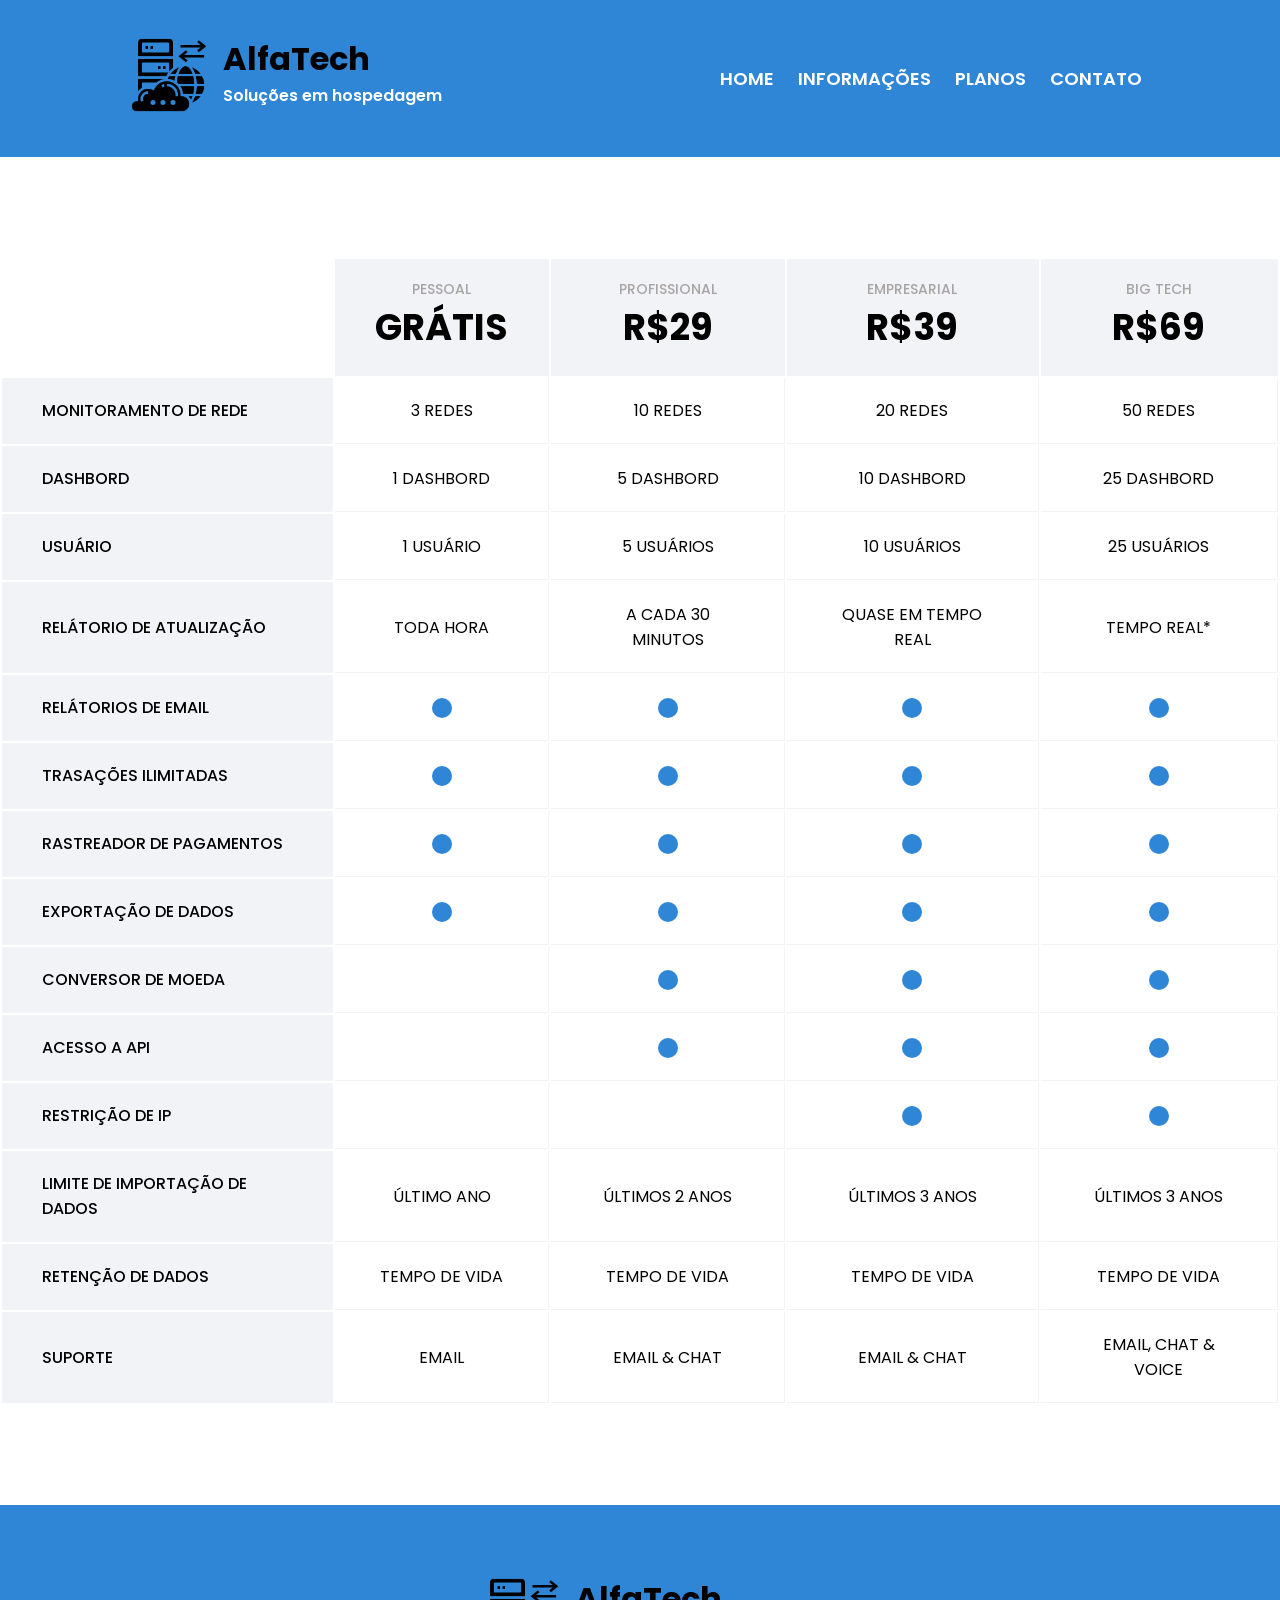
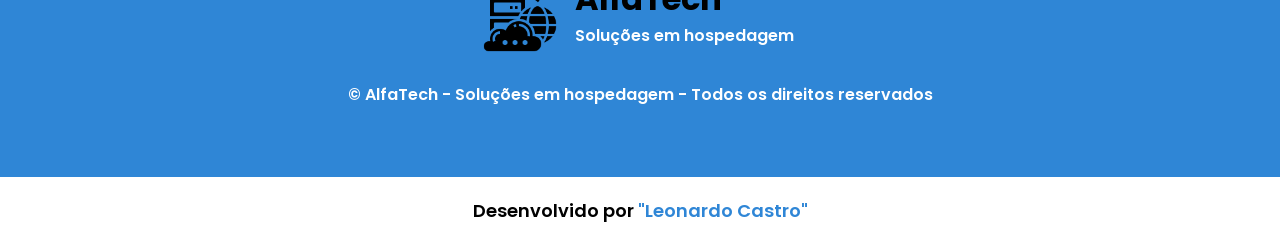
==== tabeladeprecos.html @ fb3e4bf5 "first commit" ====
<!DOCTYPE html>
<html lang="pt-br">
<head>
    <meta charset="UTF-8">
    <meta http-equiv="X-UA-Compatible" content="IE=edge">
    <meta name="viewport" content="width=device-width, initial-scale=1.0">
    <link rel="preconnect" href="https://fonts.googleapis.com" />
    <link rel="preconnect" href="https://fonts.gstatic.com" crossorigin />
    <link href="https://fonts.googleapis.com/css2?family=Poppins:wght@400;500;600;700&display=swap" rel="stylesheet" />
    <link rel="stylesheet" href="CSS/tabeladeprecos.css">
    <title>AlfaTech</title>
</head>
<body>
    <div class="topo"> <!--TOPO DA PAGINA-->
        <div class="container-topo limitar-secao">
            <div class="topo-logo">
                <img src="img/logo-icone-escuro.png" alt="logotipo">
                <div>
                    <h1>AlfaTech</h1>
                    <p>Soluções em hospedagem</p>
                </div>
            </div>
            <div class="topo-links">
                <a href="home.html">HOME</a>
                <a href="home.html#informacoes">INFORMAÇÕES</a>
                <a href="home.html#planos">PLANOS</a>
                <a href="home.html#contato">CONTATO</a>
            </div>
        </div>
    </div>
    <div class="conteudo-principal"> <!--SEÇÃO CONTEUDO PRINCIPAL DA PÁGINA-->
        <table>
            <thead>
                <tr>
                    <th class="celula-escondida"></th>
                    <th class="celula-cabeçalho">
                        <p>PESSOAL</p>
                        <h2>GRÁTIS</h2>
                    </th>
                    <th class="celula-cabeçalho">
                        <p>PROFISSIONAL</p>
                        <h2>R$29</h2>
                    </th>
                    <th class="celula-cabeçalho">
                        <p>EMPRESARIAL</p>
                        <h2>R$39</h2>
                    </th>
                    <th class="celula-cabeçalho">
                        <p>BIG TECH</p>
                        <h2>R$69</h2>
                    </th>
                </tr>
            </thead>
            <tbody>
                <tr>
                    <td class="primeira-celula">MONITORAMENTO DE REDE</td>
                    <td>3 REDES</td>
                    <td>10 REDES</td>
                    <td>20 REDES</td>
                    <td>50 REDES</td>
                </tr>
                <tr>
                    <td class="primeira-celula">DASHBORD</td>
                    <td>1 DASHBORD</td>
                    <td>5 DASHBORD</td>
                    <td>10 DASHBORD</td>
                    <td>25 DASHBORD</td>
                </tr>
                <tr>
                    <td class="primeira-celula">USUÁRIO</td>
                    <td>1 USUÁRIO</td>
                    <td>5 USUÁRIOS</td>
                    <td>10 USUÁRIOS</td>
                    <td>25 USUÁRIOS</td>
                </tr>
                <tr>
                    <td class="primeira-celula">RELÁTORIO DE ATUALIZAÇÃO</td>
                    <td>TODA HORA</td>
                    <td>A CADA 30 MINUTOS</td>
                    <td>QUASE EM TEMPO REAL</td>
                    <td>TEMPO REAL*</td>
                </tr>
                <tr>
                    <td class="primeira-celula">RELÁTORIOS DE EMAIL</td>
                    <td>
                        <div class="marcador-azul"></div>
                    </td>
                    <td>
                        <div class="marcador-azul"></div>
                    </td>
                    <td>
                        <div class="marcador-azul"></div>
                    </td>
                    <td>
                        <div class="marcador-azul"></div>
                    </td>
                </tr>
                <tr>
                    <td class="primeira-celula">TRASAÇÕES ILIMITADAS</td>
                    <td>
                        <div class="marcador-azul"></div>
                    </td>
                    <td>
                        <div class="marcador-azul"></div>
                    </td>
                    <td>
                        <div class="marcador-azul"></div>
                    </td>
                    <td>
                        <div class="marcador-azul"></div>
                    </td>
                </tr>
                <tr>
                    <td class="primeira-celula">RASTREADOR DE PAGAMENTOS</td>
                    <td>
                        <div class="marcador-azul"></div>
                    </td>
                    <td>
                        <div class="marcador-azul"></div>
                    </td>
                    <td>
                        <div class="marcador-azul"></div>
                    </td>
                    <td>
                        <div class="marcador-azul"></div>
                    </td>
                </tr>
                <tr>
                    <td class="primeira-celula">EXPORTAÇÃO DE DADOS</td>
                    <td>
                        <div class="marcador-azul"></div>
                    </td>
                    <td>
                        <div class="marcador-azul"></div>
                    </td>
                    <td>
                        <div class="marcador-azul"></div>
                    </td>
                    <td>
                        <div class="marcador-azul"></div>
                    </td>
                </tr>
                <tr>
                <td class="primeira-celula">CONVERSOR DE MOEDA</td>
                <td></td>
                <td>
                    <div class="marcador-azul"></div>
                </td>
                <td>
                    <div class="marcador-azul"></div>
                </td>
                <td>
                    <div class="marcador-azul"></div>
                </td>
                </tr>
                <tr>
                    <td class="primeira-celula">ACESSO A API</td>
                    <td></td>
                    <td>
                        <div class="marcador-azul"></div>
                    </td>
                    <td>
                        <div class="marcador-azul"></div>
                    </td>
                    <td>
                        <div class="marcador-azul"></div>
                    </td>
                </tr>
                <tr>
                    <td class="primeira-celula">RESTRIÇÃO DE IP</td>
                    <td></td>
                    <td></td>
                    <td>
                        <div class="marcador-azul"></div>
                    </td>
                    <td>
                        <div class="marcador-azul"></div>
                    </td>
                </tr>
                <tr>
                    <td class="primeira-celula">LIMITE DE IMPORTAÇÃO DE DADOS</td>
                    <td>ÚLTIMO ANO</td>
                    <td>ÚLTIMOS 2 ANOS</td>
                    <td>ÚLTIMOS 3 ANOS</td>
                    <td>ÚLTIMOS 3 ANOS</td>
                </tr>
                <tr>
                    <td class="primeira-celula">RETENÇÃO DE DADOS</td>
                    <td>TEMPO DE VIDA</td>
                    <td>TEMPO DE VIDA</td>
                    <td>TEMPO DE VIDA</td>
                    <td>TEMPO DE VIDA</td>
                </tr>
                <tr>
                    <td class="primeira-celula">SUPORTE</td>
                    <td>EMAIL</td>
                    <td>EMAIL & CHAT</td>
                    <td>EMAIL & CHAT</td>
                    <td>EMAIL, CHAT & VOICE</td>
                </tr>
            </tbody>
        </table>
    </div>
    <div class="rodape"> <!--RODAPÉ DA PAGINA-->
        <div class="rodape-logo">
          <img src="img/logo-icone-escuro.png" alt="logotipo" />
          <div>
            <h1>AlfaTech</h1>
            <p>Soluções em hospedagem</p>
          </div>
        </div>
        <p class="paragrafo-rodape">&copy; AlfaTech - Soluções em hospedagem - Todos os direitos reservados</p>
        <div class="container-copyright">
          <p>Desenvolvido por <span>"Leonardo Castro"</span></p>
        </div>
      </div>
</body>
</html>
---- CSS/tabeladeprecos.css ----
/* Estilos Globais */
* {
    margin: 0;
    padding: 0;
    box-sizing: border-box;
    font-family: 'Poppins', sans-serif;
  }
  
  .limitar-secao {
    width: 100%;
    max-width: 1024px;
    margin: 0 auto;
  }
  
  /* Topo da página */
  .topo {
    background-color: #2f86d6;
  }
  
  .container-topo {
    position: relative;
    padding: 35px 0px;
  }
  
  .topo-logo {
    position: relative;
  }
  
  .topo-logo img {
    width: 80px;
  }
  
  .topo-logo div {
    position: absolute;
    top: 0;
    left: 95px;
  }
  
  .topo-links {
    position: absolute;
    top: 65px;
    right: 0;
  }
  
  .topo-logo p {
    color: #fff;
    font-weight: 600;
  }
  
  .topo-links a {
    font-size: 18px;
    padding: 10px;
    text-decoration: none;
    font-weight: 600;
    color: #fff;
  }
  
  
  /* Seção conteúdo principal */
  .conteudo-principal {
    padding: 100px 0px;
  }
  
  .conteudo-principal table{
    margin: auto;
  }
  
  .celula-escondida {
    visibility: hidden;
  }
  
  .celula-cabeçalho {
    text-align: center;
    padding: 20px 40px;
    border-bottom: 1px solid #f1f3f7;
    border-right: 1px solid #f1f3f7;
    background-color: #f1f3f7;
  }
  
  .celula-cabeçalho p {
    font-size: 14px;
    font-weight: 500;
    color: #a8a4a4;
  }
  
  .celula-cabeçalho h2 {
    font-size: 36px;
  }
  
  table tbody td {
    text-align: center;
    padding: 20px 40px;
    border-bottom: 1px solid #f1f3f7;
    border-right: 1px solid #f1f3f7;
  }
  
  .primeira-celula {
    background-color: #f1f3f7;
    font-weight: 500;
    text-align: left;
  }
  
  .marcador-azul {
    width: 20px;
    height: 20px;
    margin: auto;
    background-color: #2f86d6;
    border-radius: 100px;
  }
  
  
  /* Seção rodape'*/
  .rodape {
    padding-top: 70px;
    background-color: #2f86d6;
  }
  
  .rodape-logo {
    position: relative;
    width: 320px;
    margin: auto;
  }
  
  .rodape-logo img {
    width: 80px;
  }
  
  .rodape-logo div {
    position: absolute;
    top: 0;
    left: 95px;
  }
  
  .rodape-logo p {
    text-align: center;
    color: #fff;
    font-size: 16px;
    font-weight: 600;
  }
  
  .paragrafo-rodape {
    text-align: center;
    color: #fff;
    font-size: 16px;
    font-weight: 600;
    margin: 20px 0 70px;
  }
  
  .container-copyright {
    width: 100%;
    font-size: 18px;
    font-weight: 600;
    text-align: center;
    padding: 20px 0px;
    background-color: #fff;
  }
  
  .container-copyright span {
    color: #2f86d6;
  }
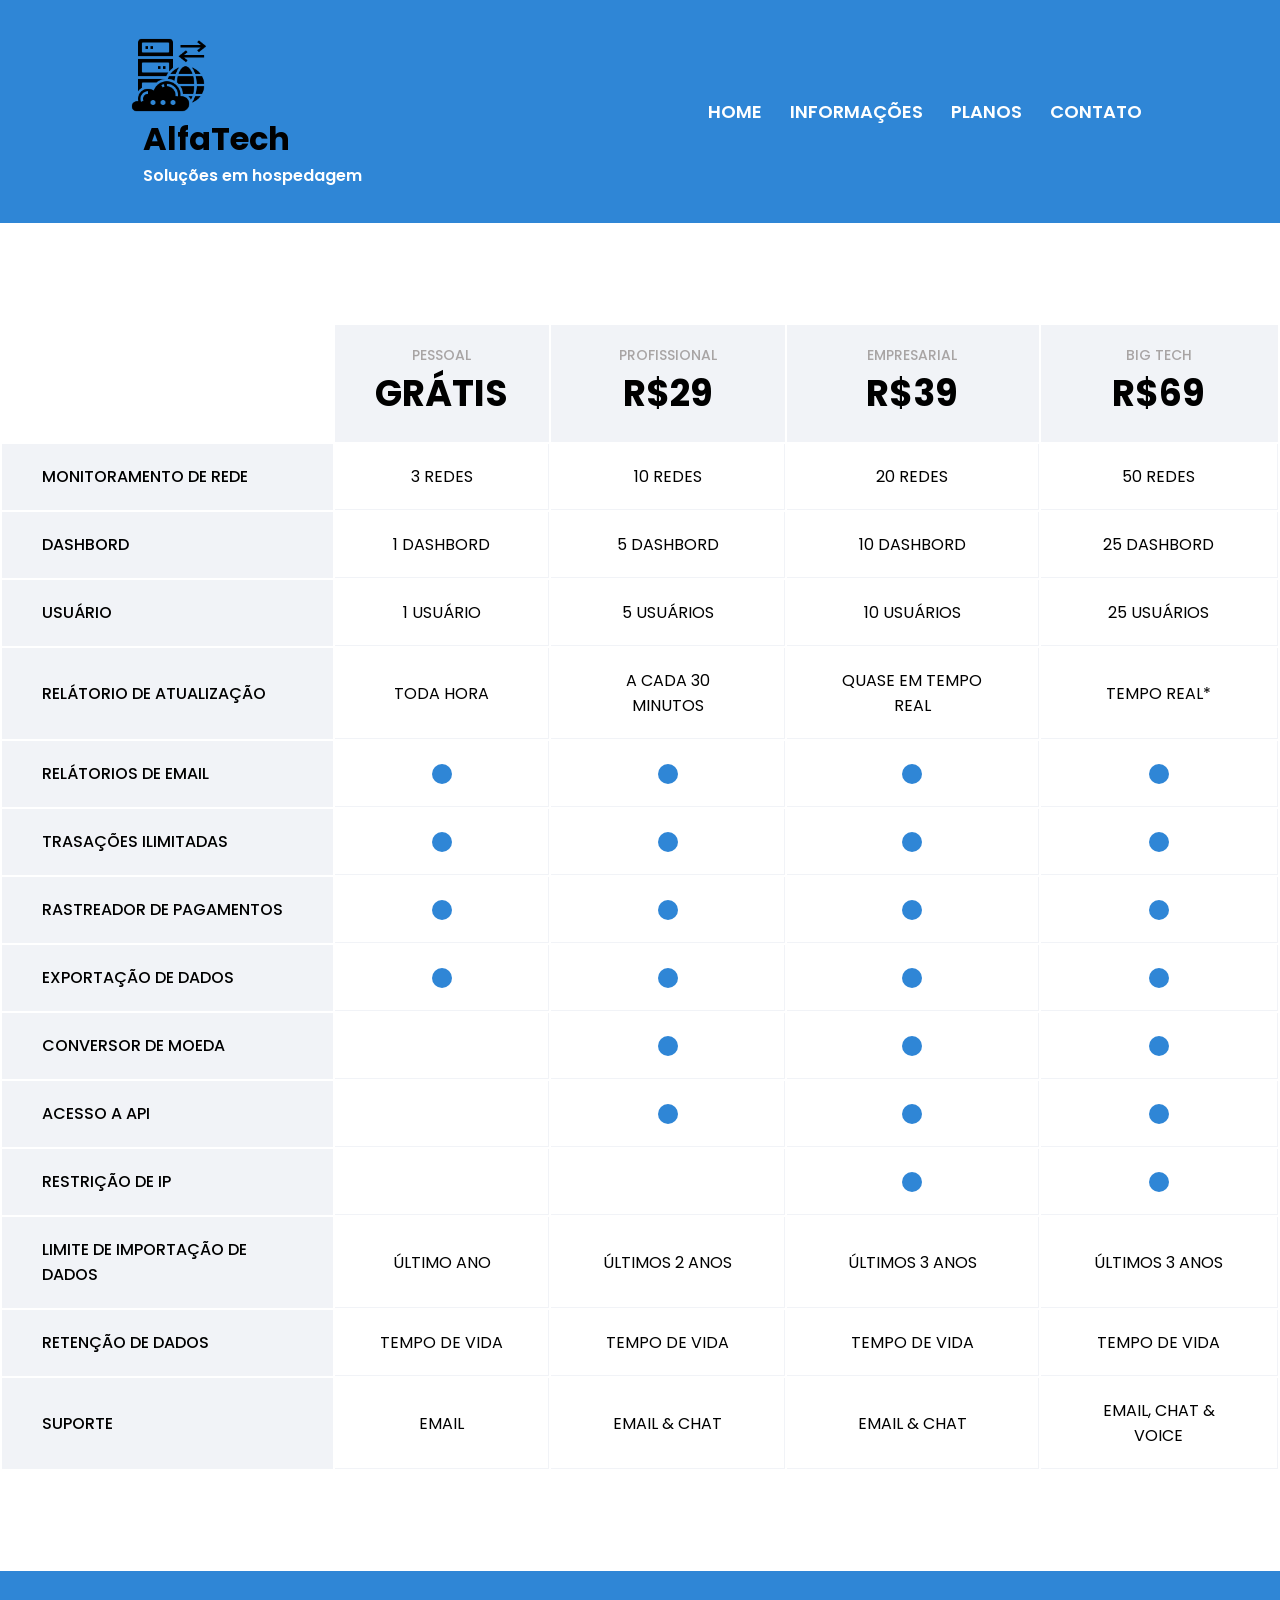
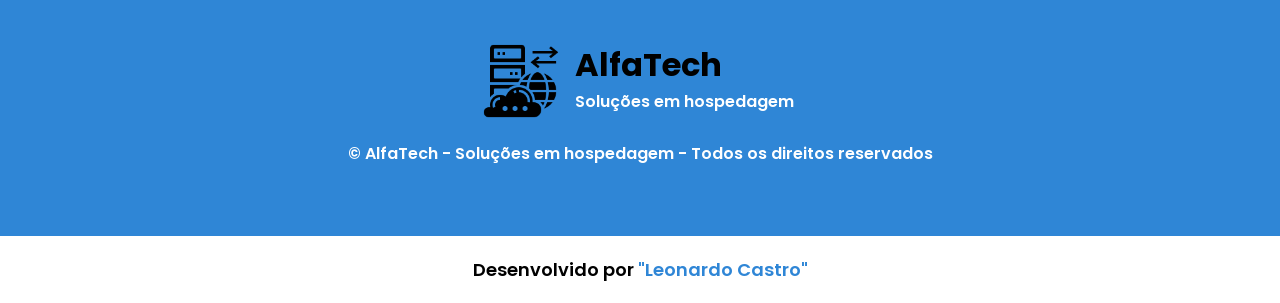
==== commit 95dcab18: "Atualização layout totalmente responsivo" ====
--- a/tabeladeprecos.html
+++ b/tabeladeprecos.html
@@ -1,218 +1,280 @@
-<!DOCTYPE html>
+<!doctype html>
 <html lang="pt-br">
-<head>
-    <meta charset="UTF-8">
-    <meta http-equiv="X-UA-Compatible" content="IE=edge">
-    <meta name="viewport" content="width=device-width, initial-scale=1.0">
+  <head>
+    <meta charset="UTF-8" />
+    <meta http-equiv="X-UA-Compatible" content="IE=edge" />
+    <meta name="viewport" content="width=device-width, initial-scale=1.0" />
     <link rel="preconnect" href="https://fonts.googleapis.com" />
     <link rel="preconnect" href="https://fonts.gstatic.com" crossorigin />
-    <link href="https://fonts.googleapis.com/css2?family=Poppins:wght@400;500;600;700&display=swap" rel="stylesheet" />
-    <link rel="stylesheet" href="CSS/tabeladeprecos.css">
+    <link
+      href="https://fonts.googleapis.com/css2?family=Poppins:wght@400;500;600;700&display=swap"
+      rel="stylesheet"
+    />
+    <link rel="stylesheet" href="CSS/tabeladeprecos.css" />
     <title>AlfaTech</title>
-</head>
-<body>
-    <div class="topo"> <!--TOPO DA PAGINA-->
-        <div class="container-topo limitar-secao">
-            <div class="topo-logo">
-                <img src="img/logo-icone-escuro.png" alt="logotipo">
-                <div>
-                    <h1>AlfaTech</h1>
-                    <p>Soluções em hospedagem</p>
-                </div>
-            </div>
-            <div class="topo-links">
-                <a href="home.html">HOME</a>
-                <a href="home.html#informacoes">INFORMAÇÕES</a>
-                <a href="home.html#planos">PLANOS</a>
-                <a href="home.html#contato">CONTATO</a>
-            </div>
-        </div>
-    </div>
-    <div class="conteudo-principal"> <!--SEÇÃO CONTEUDO PRINCIPAL DA PÁGINA-->
-        <table>
-            <thead>
-                <tr>
-                    <th class="celula-escondida"></th>
-                    <th class="celula-cabeçalho">
-                        <p>PESSOAL</p>
-                        <h2>GRÁTIS</h2>
-                    </th>
-                    <th class="celula-cabeçalho">
-                        <p>PROFISSIONAL</p>
-                        <h2>R$29</h2>
-                    </th>
-                    <th class="celula-cabeçalho">
-                        <p>EMPRESARIAL</p>
-                        <h2>R$39</h2>
-                    </th>
-                    <th class="celula-cabeçalho">
-                        <p>BIG TECH</p>
-                        <h2>R$69</h2>
-                    </th>
-                </tr>
-            </thead>
-            <tbody>
-                <tr>
-                    <td class="primeira-celula">MONITORAMENTO DE REDE</td>
-                    <td>3 REDES</td>
-                    <td>10 REDES</td>
-                    <td>20 REDES</td>
-                    <td>50 REDES</td>
-                </tr>
-                <tr>
-                    <td class="primeira-celula">DASHBORD</td>
-                    <td>1 DASHBORD</td>
-                    <td>5 DASHBORD</td>
-                    <td>10 DASHBORD</td>
-                    <td>25 DASHBORD</td>
-                </tr>
-                <tr>
-                    <td class="primeira-celula">USUÁRIO</td>
-                    <td>1 USUÁRIO</td>
-                    <td>5 USUÁRIOS</td>
-                    <td>10 USUÁRIOS</td>
-                    <td>25 USUÁRIOS</td>
-                </tr>
-                <tr>
-                    <td class="primeira-celula">RELÁTORIO DE ATUALIZAÇÃO</td>
-                    <td>TODA HORA</td>
-                    <td>A CADA 30 MINUTOS</td>
-                    <td>QUASE EM TEMPO REAL</td>
-                    <td>TEMPO REAL*</td>
-                </tr>
-                <tr>
-                    <td class="primeira-celula">RELÁTORIOS DE EMAIL</td>
-                    <td>
-                        <div class="marcador-azul"></div>
-                    </td>
-                    <td>
-                        <div class="marcador-azul"></div>
-                    </td>
-                    <td>
-                        <div class="marcador-azul"></div>
-                    </td>
-                    <td>
-                        <div class="marcador-azul"></div>
-                    </td>
-                </tr>
-                <tr>
-                    <td class="primeira-celula">TRASAÇÕES ILIMITADAS</td>
-                    <td>
-                        <div class="marcador-azul"></div>
-                    </td>
-                    <td>
-                        <div class="marcador-azul"></div>
-                    </td>
-                    <td>
-                        <div class="marcador-azul"></div>
-                    </td>
-                    <td>
-                        <div class="marcador-azul"></div>
-                    </td>
-                </tr>
-                <tr>
-                    <td class="primeira-celula">RASTREADOR DE PAGAMENTOS</td>
-                    <td>
-                        <div class="marcador-azul"></div>
-                    </td>
-                    <td>
-                        <div class="marcador-azul"></div>
-                    </td>
-                    <td>
-                        <div class="marcador-azul"></div>
-                    </td>
-                    <td>
-                        <div class="marcador-azul"></div>
-                    </td>
-                </tr>
-                <tr>
-                    <td class="primeira-celula">EXPORTAÇÃO DE DADOS</td>
-                    <td>
-                        <div class="marcador-azul"></div>
-                    </td>
-                    <td>
-                        <div class="marcador-azul"></div>
-                    </td>
-                    <td>
-                        <div class="marcador-azul"></div>
-                    </td>
-                    <td>
-                        <div class="marcador-azul"></div>
-                    </td>
-                </tr>
-                <tr>
-                <td class="primeira-celula">CONVERSOR DE MOEDA</td>
-                <td></td>
-                <td>
-                    <div class="marcador-azul"></div>
-                </td>
-                <td>
-                    <div class="marcador-azul"></div>
-                </td>
-                <td>
-                    <div class="marcador-azul"></div>
-                </td>
-                </tr>
-                <tr>
-                    <td class="primeira-celula">ACESSO A API</td>
-                    <td></td>
-                    <td>
-                        <div class="marcador-azul"></div>
-                    </td>
-                    <td>
-                        <div class="marcador-azul"></div>
-                    </td>
-                    <td>
-                        <div class="marcador-azul"></div>
-                    </td>
-                </tr>
-                <tr>
-                    <td class="primeira-celula">RESTRIÇÃO DE IP</td>
-                    <td></td>
-                    <td></td>
-                    <td>
-                        <div class="marcador-azul"></div>
-                    </td>
-                    <td>
-                        <div class="marcador-azul"></div>
-                    </td>
-                </tr>
-                <tr>
-                    <td class="primeira-celula">LIMITE DE IMPORTAÇÃO DE DADOS</td>
-                    <td>ÚLTIMO ANO</td>
-                    <td>ÚLTIMOS 2 ANOS</td>
-                    <td>ÚLTIMOS 3 ANOS</td>
-                    <td>ÚLTIMOS 3 ANOS</td>
-                </tr>
-                <tr>
-                    <td class="primeira-celula">RETENÇÃO DE DADOS</td>
-                    <td>TEMPO DE VIDA</td>
-                    <td>TEMPO DE VIDA</td>
-                    <td>TEMPO DE VIDA</td>
-                    <td>TEMPO DE VIDA</td>
-                </tr>
-                <tr>
-                    <td class="primeira-celula">SUPORTE</td>
-                    <td>EMAIL</td>
-                    <td>EMAIL & CHAT</td>
-                    <td>EMAIL & CHAT</td>
-                    <td>EMAIL, CHAT & VOICE</td>
-                </tr>
-            </tbody>
-        </table>
-    </div>
-    <div class="rodape"> <!--RODAPÉ DA PAGINA-->
-        <div class="rodape-logo">
+  </head>
+  <body>
+    <div class="topo">
+      <!--TOPO DA PAGINA-->
+      <div class="container-topo limitar-secao">
+        <div class="topo-logo">
           <img src="img/logo-icone-escuro.png" alt="logotipo" />
           <div>
             <h1>AlfaTech</h1>
             <p>Soluções em hospedagem</p>
           </div>
         </div>
-        <p class="paragrafo-rodape">&copy; AlfaTech - Soluções em hospedagem - Todos os direitos reservados</p>
-        <div class="container-copyright">
-          <p>Desenvolvido por <span>"Leonardo Castro"</span></p>
+        <div class="topo-links">
+          <a href="index.html">HOME</a>
+          <a href="index.html#informacoes">INFORMAÇÕES</a>
+          <a href="index.html#planos">PLANOS</a>
+          <a href="index.html#contato">CONTATO</a>
         </div>
       </div>
-</body>
-</html>+    </div>
+    <div class="conteudo-principal">
+      <!--SEÇÃO CONTEUDO PRINCIPAL DA PÁGINA-->
+      <table>
+        <thead>
+          <tr>
+            <th class="celula-escondida"></th>
+            <th class="celula-cabeçalho">
+              <p>PESSOAL</p>
+              <h2>GRÁTIS</h2>
+            </th>
+            <th class="celula-cabeçalho">
+              <p>PROFISSIONAL</p>
+              <h2>R$29</h2>
+            </th>
+            <th class="celula-cabeçalho">
+              <p>EMPRESARIAL</p>
+              <h2>R$39</h2>
+            </th>
+            <th class="celula-cabeçalho">
+              <p>BIG TECH</p>
+              <h2>R$69</h2>
+            </th>
+          </tr>
+        </thead>
+        <tbody>
+          <tr>
+            <td class="primeira-celula">MONITORAMENTO DE REDE</td>
+            <td>3 REDES</td>
+            <td>10 REDES</td>
+            <td>20 REDES</td>
+            <td>50 REDES</td>
+          </tr>
+          <tr>
+            <td class="primeira-celula">DASHBORD</td>
+            <td>1 DASHBORD</td>
+            <td>5 DASHBORD</td>
+            <td>10 DASHBORD</td>
+            <td>25 DASHBORD</td>
+          </tr>
+          <tr>
+            <td class="primeira-celula">USUÁRIO</td>
+            <td>1 USUÁRIO</td>
+            <td>5 USUÁRIOS</td>
+            <td>10 USUÁRIOS</td>
+            <td>25 USUÁRIOS</td>
+          </tr>
+          <tr>
+            <td class="primeira-celula">RELÁTORIO DE ATUALIZAÇÃO</td>
+            <td>TODA HORA</td>
+            <td>A CADA 30 MINUTOS</td>
+            <td>QUASE EM TEMPO REAL</td>
+            <td>TEMPO REAL*</td>
+          </tr>
+          <tr>
+            <td class="primeira-celula">RELÁTORIOS DE EMAIL</td>
+            <td>
+              <div class="marcador-azul"></div>
+            </td>
+            <td>
+              <div class="marcador-azul"></div>
+            </td>
+            <td>
+              <div class="marcador-azul"></div>
+            </td>
+            <td>
+              <div class="marcador-azul"></div>
+            </td>
+          </tr>
+          <tr>
+            <td class="primeira-celula">TRASAÇÕES ILIMITADAS</td>
+            <td>
+              <div class="marcador-azul"></div>
+            </td>
+            <td>
+              <div class="marcador-azul"></div>
+            </td>
+            <td>
+              <div class="marcador-azul"></div>
+            </td>
+            <td>
+              <div class="marcador-azul"></div>
+            </td>
+          </tr>
+          <tr>
+            <td class="primeira-celula">RASTREADOR DE PAGAMENTOS</td>
+            <td>
+              <div class="marcador-azul"></div>
+            </td>
+            <td>
+              <div class="marcador-azul"></div>
+            </td>
+            <td>
+              <div class="marcador-azul"></div>
+            </td>
+            <td>
+              <div class="marcador-azul"></div>
+            </td>
+          </tr>
+          <tr>
+            <td class="primeira-celula">EXPORTAÇÃO DE DADOS</td>
+            <td>
+              <div class="marcador-azul"></div>
+            </td>
+            <td>
+              <div class="marcador-azul"></div>
+            </td>
+            <td>
+              <div class="marcador-azul"></div>
+            </td>
+            <td>
+              <div class="marcador-azul"></div>
+            </td>
+          </tr>
+          <tr>
+            <td class="primeira-celula">CONVERSOR DE MOEDA</td>
+            <td></td>
+            <td>
+              <div class="marcador-azul"></div>
+            </td>
+            <td>
+              <div class="marcador-azul"></div>
+            </td>
+            <td>
+              <div class="marcador-azul"></div>
+            </td>
+          </tr>
+          <tr>
+            <td class="primeira-celula">ACESSO A API</td>
+            <td></td>
+            <td>
+              <div class="marcador-azul"></div>
+            </td>
+            <td>
+              <div class="marcador-azul"></div>
+            </td>
+            <td>
+              <div class="marcador-azul"></div>
+            </td>
+          </tr>
+          <tr>
+            <td class="primeira-celula">RESTRIÇÃO DE IP</td>
+            <td></td>
+            <td></td>
+            <td>
+              <div class="marcador-azul"></div>
+            </td>
+            <td>
+              <div class="marcador-azul"></div>
+            </td>
+          </tr>
+          <tr>
+            <td class="primeira-celula">LIMITE DE IMPORTAÇÃO DE DADOS</td>
+            <td>ÚLTIMO ANO</td>
+            <td>ÚLTIMOS 2 ANOS</td>
+            <td>ÚLTIMOS 3 ANOS</td>
+            <td>ÚLTIMOS 3 ANOS</td>
+          </tr>
+          <tr>
+            <td class="primeira-celula">RETENÇÃO DE DADOS</td>
+            <td>TEMPO DE VIDA</td>
+            <td>TEMPO DE VIDA</td>
+            <td>TEMPO DE VIDA</td>
+            <td>TEMPO DE VIDA</td>
+          </tr>
+          <tr>
+            <td class="primeira-celula">SUPORTE</td>
+            <td>EMAIL</td>
+            <td>EMAIL & CHAT</td>
+            <td>EMAIL & CHAT</td>
+            <td>EMAIL, CHAT & VOICE</td>
+          </tr>
+        </tbody>
+      </table>
+      <div class="planos-mobile">
+        <article class="card-plano plano-pessoal">
+          <p class="card-categoria">PESSOAL</p>
+          <h2>GRÁTIS</h2>
+          <ul>
+            <li>3 redes</li>
+            <li>1 dashboard</li>
+            <li>1 usuário</li>
+            <li>Relatório toda hora</li>
+            <li>Exportação de dados</li>
+            <li>Retenção por tempo de vida</li>
+            <li>Suporte por email</li>
+          </ul>
+        </article>
+        <article class="card-plano plano-profissional">
+          <p class="card-categoria">PROFISSIONAL</p>
+          <h2>R$29</h2>
+          <ul>
+            <li>10 redes</li>
+            <li>5 dashboards</li>
+            <li>5 usuários</li>
+            <li>Relatório a cada 30 minutos</li>
+            <li>Conversor de moeda</li>
+            <li>Acesso a API</li>
+            <li>Suporte por email e chat</li>
+          </ul>
+        </article>
+        <article class="card-plano plano-empresarial">
+          <p class="card-categoria">EMPRESARIAL</p>
+          <h2>R$39</h2>
+          <ul>
+            <li>20 redes</li>
+            <li>10 dashboards</li>
+            <li>10 usuários</li>
+            <li>Quase em tempo real</li>
+            <li>Restrição de IP</li>
+            <li>Importação de dados por 3 anos</li>
+            <li>Suporte por email e chat</li>
+          </ul>
+        </article>
+        <article class="card-plano plano-bigtech">
+          <p class="card-categoria">BIG TECH</p>
+          <h2>R$69</h2>
+          <ul>
+            <li>50 redes</li>
+            <li>25 dashboards</li>
+            <li>25 usuários</li>
+            <li>Tempo real*</li>
+            <li>Maior retenção de dados</li>
+            <li>Restrição de IP</li>
+            <li>Suporte por email, chat e voice</li>
+          </ul>
+        </article>
+      </div>
+    </div>
+    <div class="rodape">
+      <!--RODAPÉ DA PAGINA-->
+      <div class="rodape-logo">
+        <img src="img/logo-icone-escuro.png" alt="logotipo" />
+        <div>
+          <h1>AlfaTech</h1>
+          <p>Soluções em hospedagem</p>
+        </div>
+      </div>
+      <p class="paragrafo-rodape">
+        &copy; AlfaTech - Soluções em hospedagem - Todos os direitos reservados
+      </p>
+      <div class="container-copyright">
+        <p>Desenvolvido por <span>"Leonardo Castro"</span></p>
+      </div>
+    </div>
+  </body>
+</html>
--- a/CSS/tabeladeprecos.css
+++ b/CSS/tabeladeprecos.css
@@ -1,160 +1,304 @@
 /* Estilos Globais */
 * {
-    margin: 0;
-    padding: 0;
-    box-sizing: border-box;
-    font-family: 'Poppins', sans-serif;
-  }
-  
-  .limitar-secao {
+  margin: 0;
+  padding: 0;
+  box-sizing: border-box;
+  font-family: "Poppins", sans-serif;
+}
+
+.limitar-secao {
+  width: 100%;
+  max-width: 1024px;
+  margin: 0 auto;
+}
+
+img {
+  max-width: 100%;
+  display: block;
+}
+
+/* Topo da página */
+.topo {
+  background-color: #2f86d6;
+}
+
+.container-topo {
+  position: relative;
+  padding: 35px 0px;
+  display: flex;
+  align-items: center;
+  justify-content: space-between;
+  gap: 20px;
+}
+
+.topo-logo {
+  position: relative;
+}
+
+.topo-logo img {
+  width: 80px;
+}
+
+.topo-logo div {
+  position: static;
+  margin-left: 15px;
+}
+
+.topo-links {
+  position: static;
+  display: flex;
+  flex-wrap: wrap;
+  justify-content: flex-end;
+  gap: 8px;
+}
+
+.topo-logo p {
+  color: #fff;
+  font-weight: 600;
+}
+
+.topo-links a {
+  font-size: 18px;
+  padding: 10px;
+  text-decoration: none;
+  font-weight: 600;
+  color: #fff;
+}
+
+/* Seção conteúdo principal */
+.conteudo-principal {
+  padding: 100px 0px;
+  overflow-x: auto;
+}
+
+.conteudo-principal table {
+  margin: auto;
+  min-width: 900px;
+}
+
+.celula-escondida {
+  visibility: hidden;
+}
+
+.celula-cabeçalho {
+  text-align: center;
+  padding: 20px 40px;
+  border-bottom: 1px solid #f1f3f7;
+  border-right: 1px solid #f1f3f7;
+  background-color: #f1f3f7;
+}
+
+.celula-cabeçalho p {
+  font-size: 14px;
+  font-weight: 500;
+  color: #a8a4a4;
+}
+
+.celula-cabeçalho h2 {
+  font-size: 36px;
+}
+
+table tbody td {
+  text-align: center;
+  padding: 20px 40px;
+  border-bottom: 1px solid #f1f3f7;
+  border-right: 1px solid #f1f3f7;
+}
+
+.primeira-celula {
+  background-color: #f1f3f7;
+  font-weight: 500;
+  text-align: left;
+}
+
+.marcador-azul {
+  width: 20px;
+  height: 20px;
+  margin: auto;
+  background-color: #2f86d6;
+  border-radius: 100px;
+}
+
+/* Seção rodape'*/
+.rodape {
+  padding-top: 70px;
+  background-color: #2f86d6;
+}
+
+.rodape-logo {
+  position: relative;
+  width: 320px;
+  margin: auto;
+}
+
+.rodape-logo img {
+  width: 80px;
+}
+
+.rodape-logo div {
+  position: absolute;
+  top: 0;
+  left: 95px;
+}
+
+.rodape-logo p {
+  text-align: center;
+  color: #fff;
+  font-size: 16px;
+  font-weight: 600;
+}
+
+.paragrafo-rodape {
+  text-align: center;
+  color: #fff;
+  font-size: 16px;
+  font-weight: 600;
+  margin: 20px 0 70px;
+}
+
+.container-copyright {
+  width: 100%;
+  font-size: 18px;
+  font-weight: 600;
+  text-align: center;
+  padding: 20px 0px;
+  background-color: #fff;
+}
+
+.container-copyright span {
+  color: #2f86d6;
+}
+
+.planos-mobile {
+  display: none;
+}
+
+@media (max-width: 900px) {
+  .container-topo {
+    flex-direction: column;
+    align-items: flex-start;
+  }
+
+  .topo-links {
+    justify-content: flex-start;
+  }
+
+  .conteudo-principal {
+    padding: 70px 0px;
+  }
+}
+
+@media (max-width: 600px) {
+  .container-topo {
+    padding: 25px 0;
+  }
+
+  .topo-logo {
+    display: flex;
+    align-items: center;
+  }
+
+  .topo-logo img,
+  .rodape-logo img {
+    width: 64px;
+  }
+
+  .topo-logo h1,
+  .rodape-logo h1 {
+    font-size: 24px;
+  }
+
+  .topo-links a {
+    font-size: 15px;
+    padding: 6px 8px;
+  }
+
+  .conteudo-principal {
+    padding: 50px 0px;
+    overflow: visible;
+  }
+
+  .conteudo-principal table {
+    display: none;
+  }
+
+  .planos-mobile {
+    display: grid;
+    gap: 18px;
+  }
+
+  .card-plano {
+    background-color: #fff;
+    border-radius: 12px;
+    padding: 22px;
+    box-shadow: 0 16px 40px rgba(47, 134, 214, 0.12);
+    border: 1px solid #edf3fb;
+  }
+
+  .card-categoria {
+    font-size: 13px;
+    font-weight: 700;
+    letter-spacing: 1px;
+    color: #a8a4a4;
+    margin-bottom: 8px;
+  }
+
+  .card-plano h2 {
+    font-size: 30px;
+    margin-bottom: 16px;
+    color: #233032;
+  }
+
+  .card-plano ul {
+    list-style: none;
+    display: grid;
+    gap: 10px;
+  }
+
+  .card-plano li {
+    padding-left: 18px;
+    position: relative;
+    color: #233032;
+    line-height: 1.45;
+  }
+
+  .card-plano li::before {
+    content: "";
+    width: 8px;
+    height: 8px;
+    border-radius: 50%;
+    background-color: #2f86d6;
+    position: absolute;
+    left: 0;
+    top: 9px;
+  }
+
+  .plano-pessoal {
+    border-left: 6px solid #2f86d6;
+  }
+
+  .plano-profissional {
+    border-left: 6px solid #233032;
+  }
+
+  .plano-empresarial {
+    border-left: 6px solid #2f86d6;
+  }
+
+  .plano-bigtech {
+    border-left: 6px solid #233032;
+  }
+
+  .celula-cabeçalho {
+    padding: 16px 24px;
+  }
+
+  table tbody td {
+    padding: 16px 24px;
+  }
+
+  .rodape-logo {
     width: 100%;
-    max-width: 1024px;
-    margin: 0 auto;
-  }
-  
-  /* Topo da página */
-  .topo {
-    background-color: #2f86d6;
-  }
-  
-  .container-topo {
-    position: relative;
-    padding: 35px 0px;
-  }
-  
-  .topo-logo {
-    position: relative;
-  }
-  
-  .topo-logo img {
-    width: 80px;
-  }
-  
-  .topo-logo div {
-    position: absolute;
-    top: 0;
-    left: 95px;
-  }
-  
-  .topo-links {
-    position: absolute;
-    top: 65px;
-    right: 0;
-  }
-  
-  .topo-logo p {
-    color: #fff;
-    font-weight: 600;
-  }
-  
-  .topo-links a {
-    font-size: 18px;
-    padding: 10px;
-    text-decoration: none;
-    font-weight: 600;
-    color: #fff;
-  }
-  
-  
-  /* Seção conteúdo principal */
-  .conteudo-principal {
-    padding: 100px 0px;
-  }
-  
-  .conteudo-principal table{
-    margin: auto;
-  }
-  
-  .celula-escondida {
-    visibility: hidden;
-  }
-  
-  .celula-cabeçalho {
-    text-align: center;
-    padding: 20px 40px;
-    border-bottom: 1px solid #f1f3f7;
-    border-right: 1px solid #f1f3f7;
-    background-color: #f1f3f7;
-  }
-  
-  .celula-cabeçalho p {
-    font-size: 14px;
-    font-weight: 500;
-    color: #a8a4a4;
-  }
-  
-  .celula-cabeçalho h2 {
-    font-size: 36px;
-  }
-  
-  table tbody td {
-    text-align: center;
-    padding: 20px 40px;
-    border-bottom: 1px solid #f1f3f7;
-    border-right: 1px solid #f1f3f7;
-  }
-  
-  .primeira-celula {
-    background-color: #f1f3f7;
-    font-weight: 500;
-    text-align: left;
-  }
-  
-  .marcador-azul {
-    width: 20px;
-    height: 20px;
-    margin: auto;
-    background-color: #2f86d6;
-    border-radius: 100px;
-  }
-  
-  
-  /* Seção rodape'*/
-  .rodape {
-    padding-top: 70px;
-    background-color: #2f86d6;
-  }
-  
-  .rodape-logo {
-    position: relative;
-    width: 320px;
-    margin: auto;
-  }
-  
-  .rodape-logo img {
-    width: 80px;
-  }
-  
-  .rodape-logo div {
-    position: absolute;
-    top: 0;
-    left: 95px;
-  }
-  
-  .rodape-logo p {
-    text-align: center;
-    color: #fff;
-    font-size: 16px;
-    font-weight: 600;
-  }
-  
-  .paragrafo-rodape {
-    text-align: center;
-    color: #fff;
-    font-size: 16px;
-    font-weight: 600;
-    margin: 20px 0 70px;
-  }
-  
-  .container-copyright {
-    width: 100%;
-    font-size: 18px;
-    font-weight: 600;
-    text-align: center;
-    padding: 20px 0px;
-    background-color: #fff;
-  }
-  
-  .container-copyright span {
-    color: #2f86d6;
-  }+    max-width: 320px;
+  }
+}
